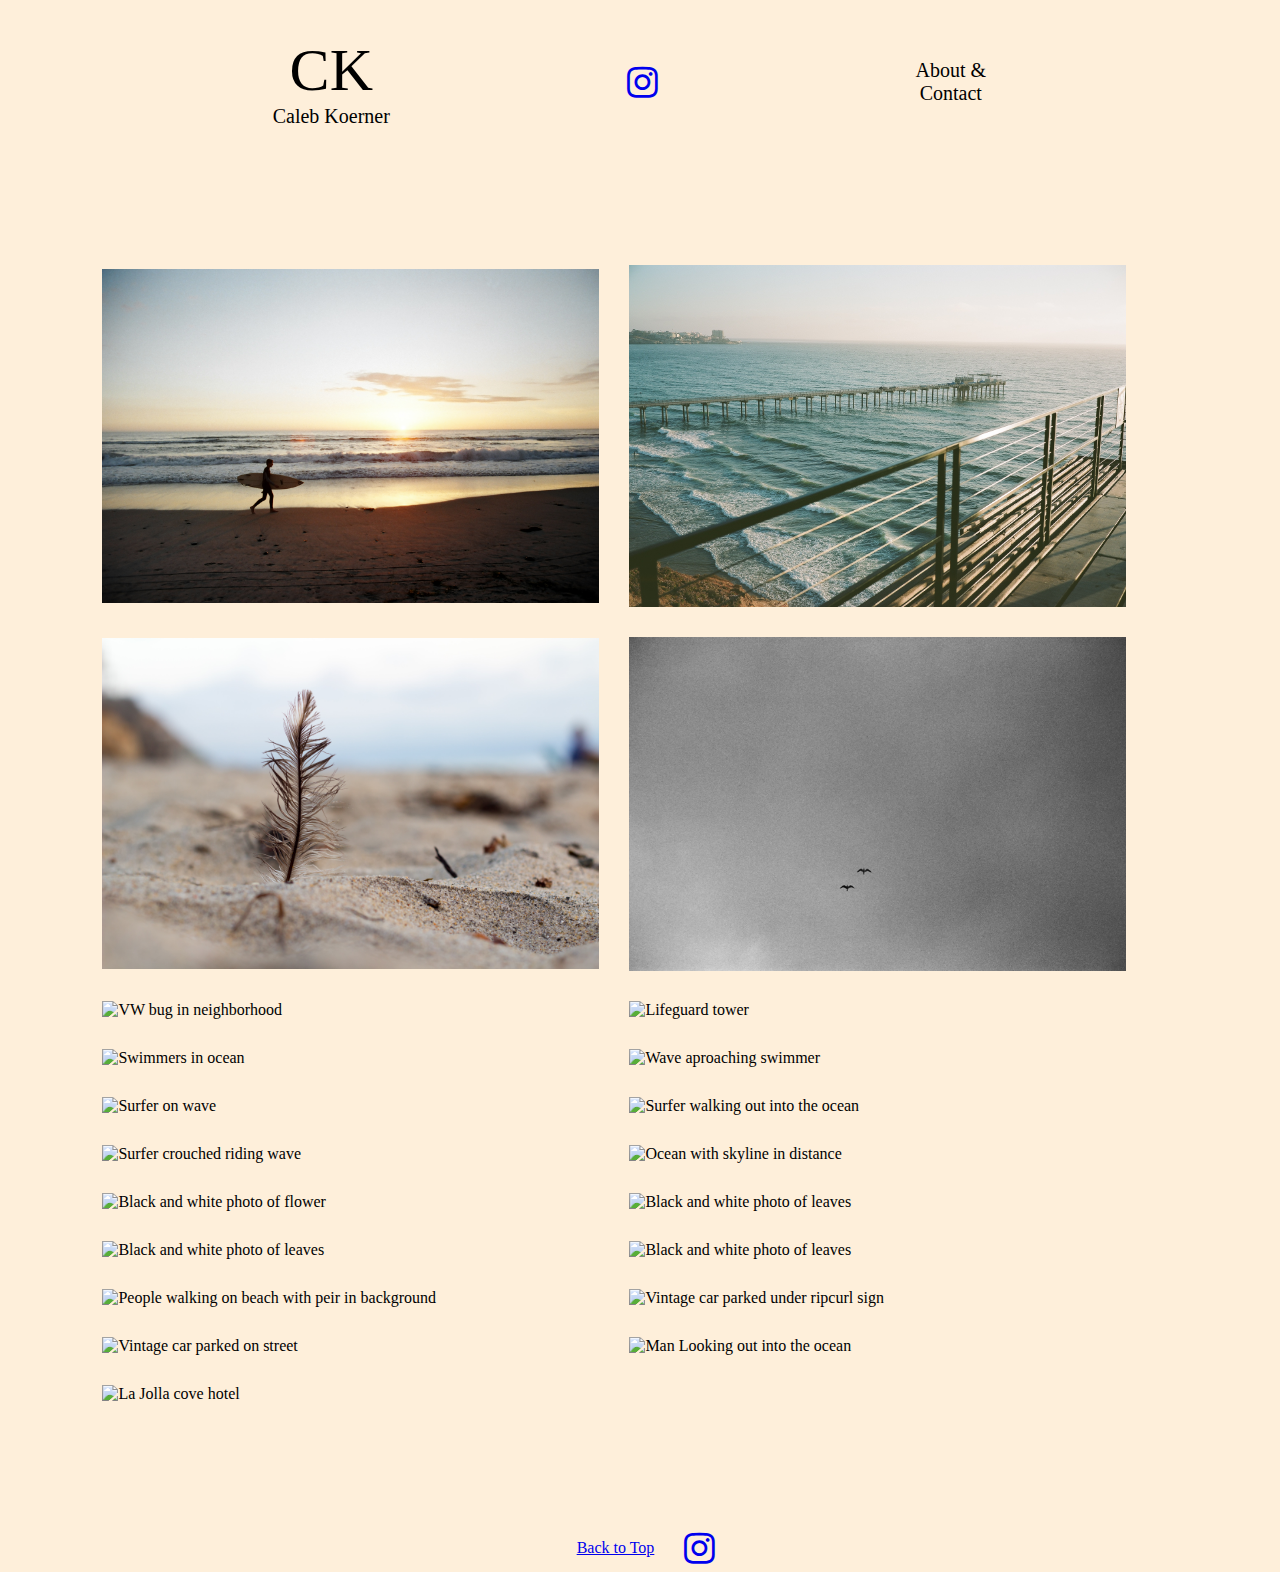
==== index.html @ 7596a1c3 "Updated styling for image gallery" ====
<!DOCTYPE html>
<html lang="en">
<head>
    <meta charset="UTF-8">
    <meta http-equiv="X-UA-Compatible" content="IE=edge">
    <meta name="viewport" content="width=device-width, initial-scale=1.0">
    <link rel="stylesheet" href="style.css">
    <link rel="stylesheet" href="https://cdnjs.cloudflare.com/ajax/libs/font-awesome/4.7.0/css/font-awesome.min.css">
    <script src="script.js"></script>
    <title>Caleb Koerner Photography</title>
</head>

<body>
    <a id="top"></a>
    <header>
        
        <div id="logo-wrapper">
            <div id="logo">CK</div>
            <p> Caleb Koerner</p> 
        </div>
         
        
        <nav>
            <a href="https://www.instagram.com/calebzphoto/"  target="_blank"><i class="fa fa-instagram" style="font-size:36px"></i></a>
        </nav>

        <div id="about">About & Contact</div>
    </header>

        <div class="container">
            <div class="gallery">
                <img src="/images/17050030.JPG" loading="lazy" alt="Man walkging on beach">
                <img src="/images/002608440005.jpg" loading="lazy" alt="Ocean with pier">
                <img src="/images/AHWZ8314.jpg" loading="lazy" alt="feather in sand">
                <img src="/images/ARHK7985.jpg" loading="lazy" alt="Two birds in sky">
                <img src="/images/DSCF0045.jpg" loading="lazy" alt="VW bug in neighborhood">
                <img src="/images/DSCF3265.jpg" loading="lazy" alt="Lifeguard tower">
                <img src="/images/DSCF3669.jpg" loading="lazy" alt="Swimmers in ocean">
                <img src="/images/DSCF3670.jpg" loading="lazy" alt="Wave aproaching swimmer">
                <img src="/images/DSCF3684.jpg" loading="lazy" alt="Surfer on wave">
                <img src="/images/DSCF3709.jpg" loading="lazy" alt="Surfer walking out into the ocean">
                <img src="/images/DSCF3732.jpg" loading="lazy" alt="Surfer crouched riding wave">
                <img src="/images/DSCF3745.jpg" loading="lazy" alt="Ocean with skyline in distance">
                <img src="/images/DSCF5072-2.jpg" loading="lazy" alt="Black and white photo of flower">
                <img src="/images/DSCF5073-2.jpg" loading="lazy" alt="Black and white photo of leaves">
                <img src="/images/DSCF5076.jpg" loading="lazy" alt="Black and white photo of leaves">
                <img src="/images/DSCF5084-4.jpg" loading="lazy" alt="Black and white photo of leaves">
                <img src="/images/DSCF5673-positive.jpg" loading="lazy" alt="People walking on beach with peir in background">
                <img src="/images/DSCF5699-positive.jpg" loading="lazy" alt="Vintage car parked under ripcurl sign">
                <img src="/images/DSCF5703-positive.jpg" loading="lazy" alt="Vintage car parked on street">
                <img src="/images/DSCF9217-Edit.jpg" loading="lazy" alt="Man Looking out into the ocean">
                <img src="/images/DSCF9562.jpg" loading="lazy" alt="La Jolla cove hotel">
            </div>
        </div>
        

    <footer>
        <a href="#top" id="back-to-top">Back to Top</a>
        <a href="https://www.instagram.com/calebzphoto/"  target="_blank"><i class="fa fa-instagram" style="font-size:36px"></i></a>
    </footer>
</body>

</html>
---- style.css ----
:root{
    --papaya-whip: #FEEFDA;
}

*   {
    margin: 0;
    padding: 0;
}

header  {
    font-size: 20px;
    margin: 16px;
    padding: 20px 20px 0 20px;
    display: flex;
    align-items: center;
    text-align: center;
    justify-content: space-evenly;
}

body    {
    background-color: var(--papaya-whip);
}



footer  {
    width: 100vw;
    position: relative;
    bottom: 0;
    left: 0;
    display: flex; 
    align-items: center;
    justify-content: center;
    padding: 3px;
    margin: 3px;
}

#about  {
    max-width: 113px;
}

#back-to-top{
    margin-right: 30px;
}

.container  {
    width: 80%;
    min-height: 100vw;
    display: flex;
    align-items: center;
    justify-content: center;
    padding: 50px 8%;
}

.gallery    {
    display: grid;
    grid-gap: 30px;
    align-items: center;
    justify-content: center;
}

.gallery img{
    width: 100%;
}

#logo   {
    font-size: 60px;
}


@media (min-width:500px) { 
    /* Smartphone view: 1 tile */
    .gallery {
        display: grid;
        grid-template-columns: repeat(2, minmax(250px, 1fr));
        grid-gap: 30px;
        align-items: center;
        justify-content: center;
    }
}
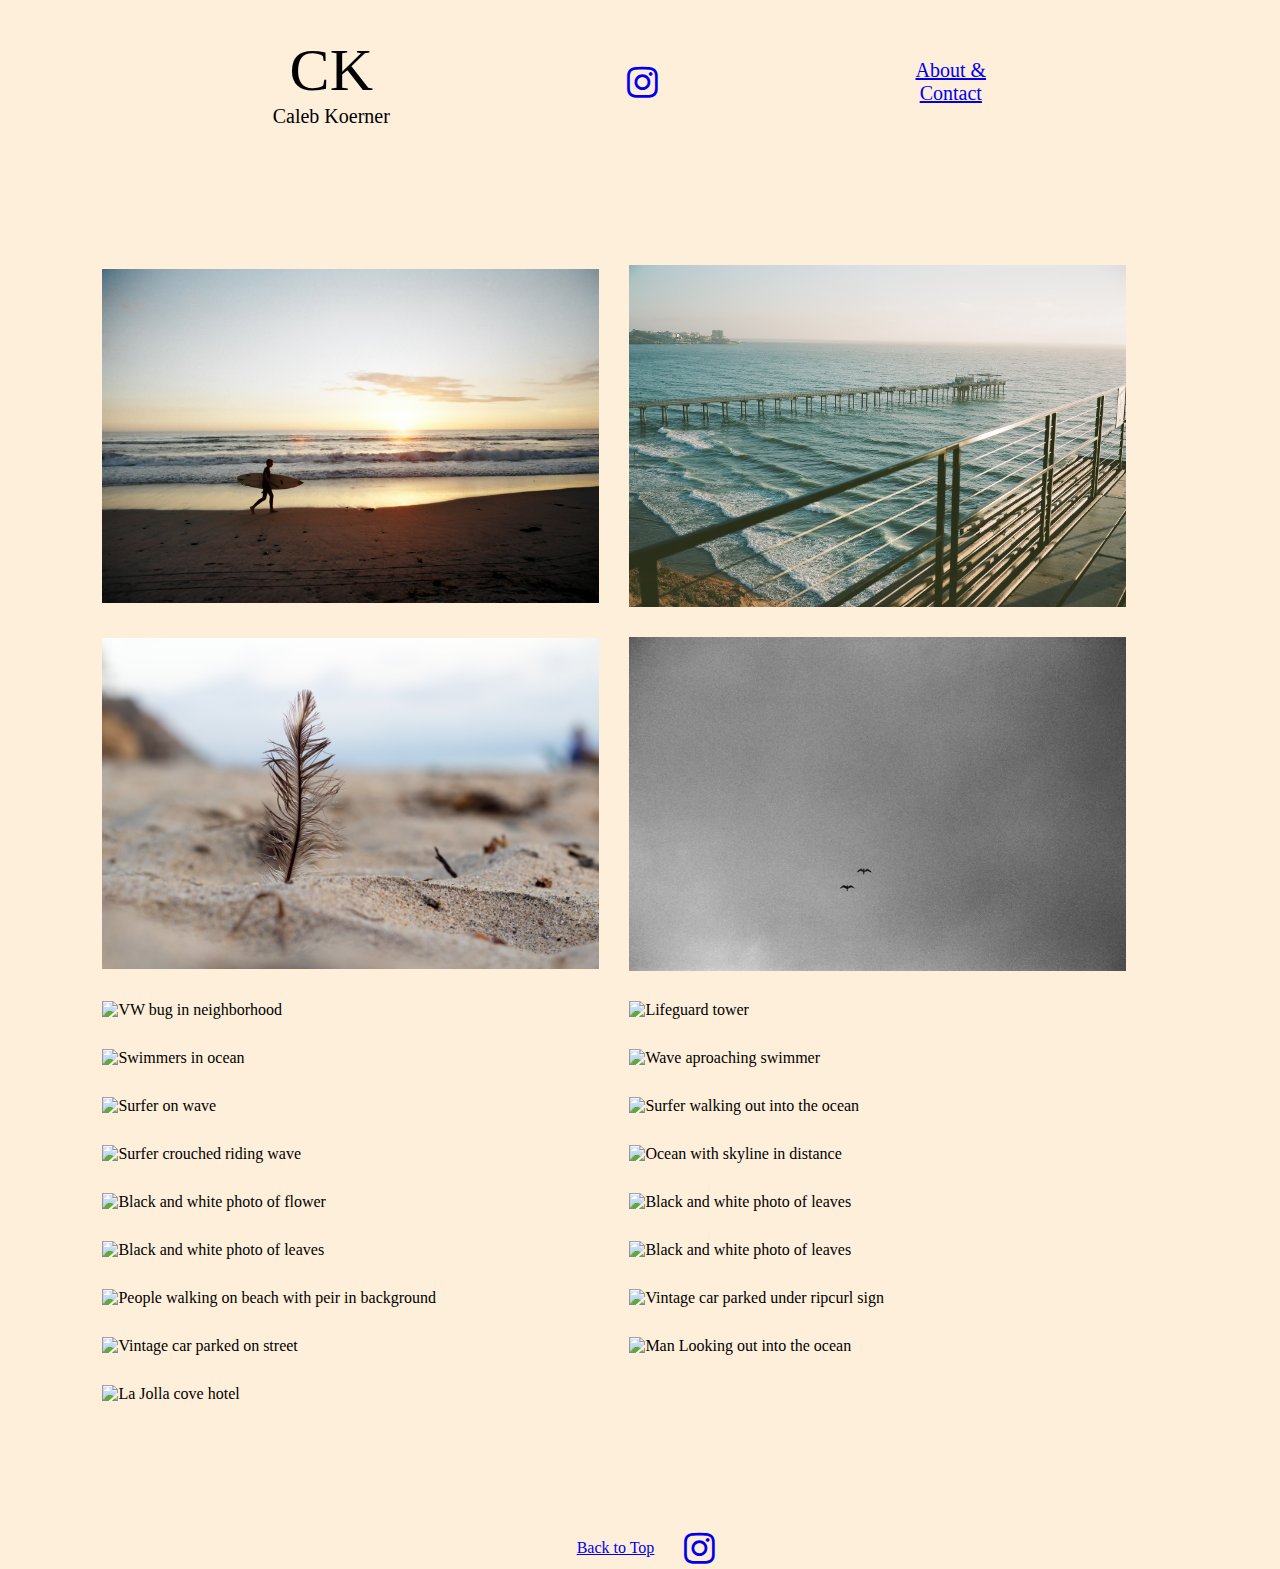
==== commit fb5e4fac: "added contact html and created about me section and contact corm" ====
--- a/index.html
+++ b/index.html
@@ -24,32 +24,32 @@
             <a href="https://www.instagram.com/calebzphoto/"  target="_blank"><i class="fa fa-instagram" style="font-size:36px"></i></a>
         </nav>
 
-        <div id="about">About & Contact</div>
+        <div id="about"> <a href="./contact.html">About & Contact</a></div>
     </header>
 
         <div class="container">
             <div class="gallery">
-                <img src="/images/17050030.JPG" loading="lazy" alt="Man walkging on beach">
-                <img src="/images/002608440005.jpg" loading="lazy" alt="Ocean with pier">
-                <img src="/images/AHWZ8314.jpg" loading="lazy" alt="feather in sand">
-                <img src="/images/ARHK7985.jpg" loading="lazy" alt="Two birds in sky">
-                <img src="/images/DSCF0045.jpg" loading="lazy" alt="VW bug in neighborhood">
-                <img src="/images/DSCF3265.jpg" loading="lazy" alt="Lifeguard tower">
-                <img src="/images/DSCF3669.jpg" loading="lazy" alt="Swimmers in ocean">
-                <img src="/images/DSCF3670.jpg" loading="lazy" alt="Wave aproaching swimmer">
-                <img src="/images/DSCF3684.jpg" loading="lazy" alt="Surfer on wave">
-                <img src="/images/DSCF3709.jpg" loading="lazy" alt="Surfer walking out into the ocean">
-                <img src="/images/DSCF3732.jpg" loading="lazy" alt="Surfer crouched riding wave">
-                <img src="/images/DSCF3745.jpg" loading="lazy" alt="Ocean with skyline in distance">
-                <img src="/images/DSCF5072-2.jpg" loading="lazy" alt="Black and white photo of flower">
-                <img src="/images/DSCF5073-2.jpg" loading="lazy" alt="Black and white photo of leaves">
-                <img src="/images/DSCF5076.jpg" loading="lazy" alt="Black and white photo of leaves">
-                <img src="/images/DSCF5084-4.jpg" loading="lazy" alt="Black and white photo of leaves">
-                <img src="/images/DSCF5673-positive.jpg" loading="lazy" alt="People walking on beach with peir in background">
-                <img src="/images/DSCF5699-positive.jpg" loading="lazy" alt="Vintage car parked under ripcurl sign">
-                <img src="/images/DSCF5703-positive.jpg" loading="lazy" alt="Vintage car parked on street">
-                <img src="/images/DSCF9217-Edit.jpg" loading="lazy" alt="Man Looking out into the ocean">
-                <img src="/images/DSCF9562.jpg" loading="lazy" alt="La Jolla cove hotel">
+                <img src="./images/17050030.JPG" loading="lazy" alt="Man walkging on beach">
+                <img src="./images/002608440005.jpg" loading="lazy" alt="Ocean with pier">
+                <img src="./images/AHWZ8314.jpg" loading="lazy" alt="feather in sand">
+                <img src="./images/ARHK7985.jpg" loading="lazy" alt="Two birds in sky">
+                <img src="./images/DSCF0045.jpg" loading="lazy" alt="VW bug in neighborhood">
+                <img src="./images/DSCF3265.jpg" loading="lazy" alt="Lifeguard tower">
+                <img src="./images/DSCF3669.jpg" loading="lazy" alt="Swimmers in ocean">
+                <img src="./images/DSCF3670.jpg" loading="lazy" alt="Wave aproaching swimmer">
+                <img src="./images/DSCF3684.jpg" loading="lazy" alt="Surfer on wave">
+                <img src="./images/DSCF3709.jpg" loading="lazy" alt="Surfer walking out into the ocean">
+                <img src="./images/DSCF3732.jpg" loading="lazy" alt="Surfer crouched riding wave">
+                <img src="./images/DSCF3745.jpg" loading="lazy" alt="Ocean with skyline in distance">
+                <img src="./images/DSCF5072-2.jpg" loading="lazy" alt="Black and white photo of flower">
+                <img src="./images/DSCF5073-2.jpg" loading="lazy" alt="Black and white photo of leaves">
+                <img src="./images/DSCF5076.jpg" loading="lazy" alt="Black and white photo of leaves">
+                <img src="./images/DSCF5084-4.jpg" loading="lazy" alt="Black and white photo of leaves">
+                <img src="./images/DSCF5673-positive.jpg" loading="lazy" alt="People walking on beach with peir in background">
+                <img src="./images/DSCF5699-positive.jpg" loading="lazy" alt="Vintage car parked under ripcurl sign">
+                <img src="./images/DSCF5703-positive.jpg" loading="lazy" alt="Vintage car parked on street">
+                <img src="./images/DSCF9217-Edit.jpg" loading="lazy" alt="Man Looking out into the ocean">
+                <img src="./images/DSCF9562.jpg" loading="lazy" alt="La Jolla cove hotel">
             </div>
         </div>
         
--- a/style.css
+++ b/style.css
@@ -17,7 +17,12 @@
     justify-content: space-evenly;
 }
 
+html  {
+    height: 100vw;
+}
+
 body    {
+    min-height: 100vw;
     background-color: var(--papaya-whip);
 }
 
@@ -42,6 +47,63 @@
 #back-to-top{
     margin-right: 30px;
 }
+#logo   {
+    font-size: 60px;
+}
+#contact-footer {
+    width: 100vw;
+    position: absolute;
+    bottom: 0;
+    left: 0;
+    display: flex; 
+    align-items: center;
+    justify-content: center;
+    padding: 3px;
+    margin: 3px;
+}
+
+#first-name, #last-name  {
+    width: 100%;
+    padding: 8px;
+   
+
+}
+
+#email, #subject    {
+    width: 90%;
+    padding: 8px;
+}
+
+#message  {
+    width: 90%;
+    height: 100px;
+    margin: 6px 0 4px 0;
+    padding: 8px;
+    line-height: normal;
+}
+
+#contact-form   {
+    display: flexbox;
+    width:33%;
+    margin: 8px;
+}
+
+#name-inputs    {
+    flex-wrap: wrap;
+    display: flex;
+    justify-content: space-between;  
+    align-items: flex-end;  
+    width: 90%;
+}
+
+.wrapper    {
+    display: flex;
+    flex-wrap: wrap;
+}
+
+.about-me   {
+    width: 50%;
+}
 
 .container  {
     width: 80%;
@@ -63,9 +125,7 @@
     width: 100%;
 }
 
-#logo   {
-    font-size: 60px;
-}
+
 
 
 @media (min-width:500px) { 
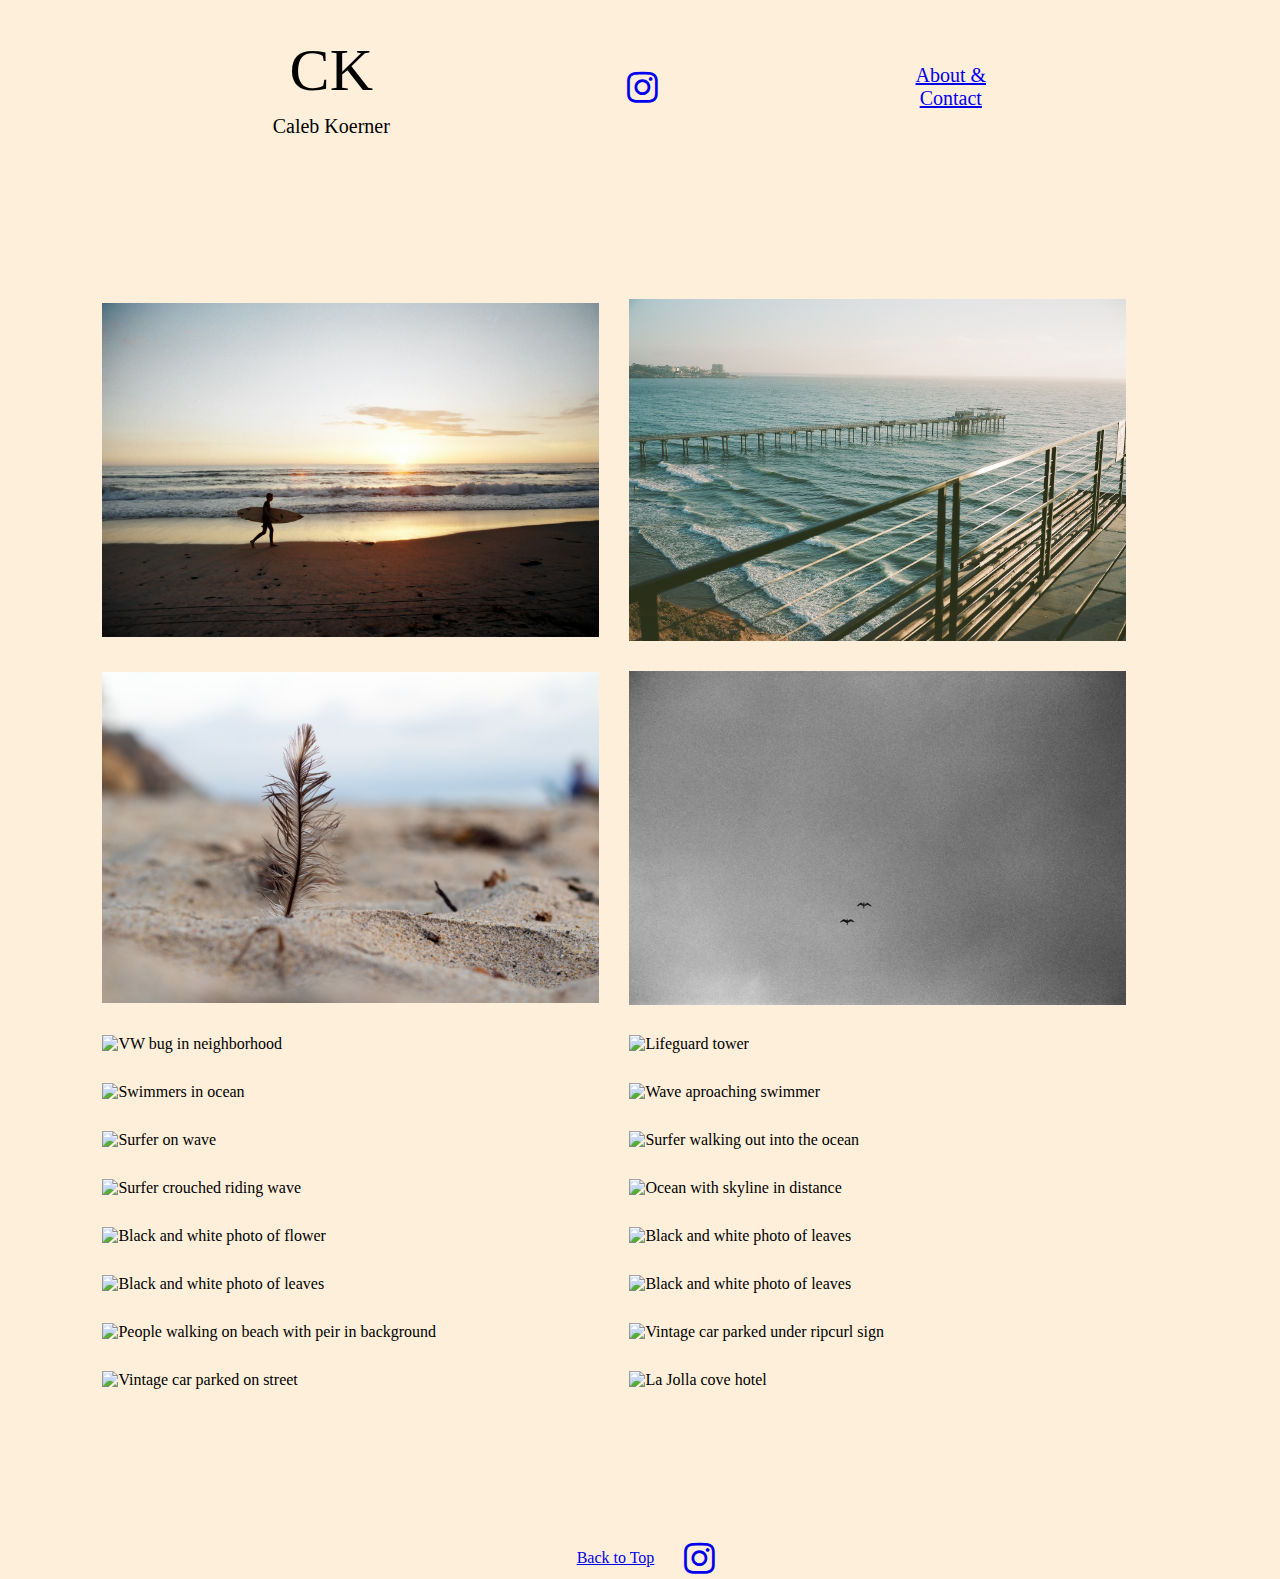
==== commit 03b40404: "updated styling and added image to contact page" ====
--- a/index.html
+++ b/index.html
@@ -48,7 +48,6 @@
                 <img src="./images/DSCF5673-positive.jpg" loading="lazy" alt="People walking on beach with peir in background">
                 <img src="./images/DSCF5699-positive.jpg" loading="lazy" alt="Vintage car parked under ripcurl sign">
                 <img src="./images/DSCF5703-positive.jpg" loading="lazy" alt="Vintage car parked on street">
-                <img src="./images/DSCF9217-Edit.jpg" loading="lazy" alt="Man Looking out into the ocean">
                 <img src="./images/DSCF9562.jpg" loading="lazy" alt="La Jolla cove hotel">
             </div>
         </div>
--- a/style.css
+++ b/style.css
@@ -40,6 +40,10 @@
     margin: 3px;
 }
 
+p   {
+    margin-top: 10px;
+}
+
 #about  {
     max-width: 113px;
 }
@@ -52,12 +56,9 @@
 }
 #contact-footer {
     width: 100vw;
-    position: absolute;
+    position: relative;
     bottom: 0;
     left: 0;
-    display: flex; 
-    align-items: center;
-    justify-content: center;
     padding: 3px;
     margin: 3px;
 }
@@ -65,8 +66,6 @@
 #first-name, #last-name  {
     width: 100%;
     padding: 8px;
-   
-
 }
 
 #email, #subject    {
@@ -77,14 +76,12 @@
 #message  {
     width: 90%;
     height: 100px;
-    margin: 6px 0 4px 0;
     padding: 8px;
     line-height: normal;
 }
 
 #contact-form   {
-    display: flexbox;
-    width:33%;
+    width:50vw;
     margin: 8px;
 }
 
@@ -96,13 +93,22 @@
     width: 90%;
 }
 
+#about-me-image {
+    width: 50vw;
+}
+
 .wrapper    {
     display: flex;
+    flex-direction: column;
+    align-items: center;
+    flex-shrink: auto;
     flex-wrap: wrap;
 }
 
 .about-me   {
     width: 50%;
+    display: inline-block;
+    flex-wrap: wrap;
 }
 
 .container  {
@@ -125,8 +131,15 @@
     width: 100%;
 }
 
+.name-label {
+    font-size: 12px;
+    margin: 0;
+}
 
-
+.submit-button  {
+    display: flex;
+    align-items: flex-start;
+}
 
 @media (min-width:500px) { 
     /* Smartphone view: 1 tile */
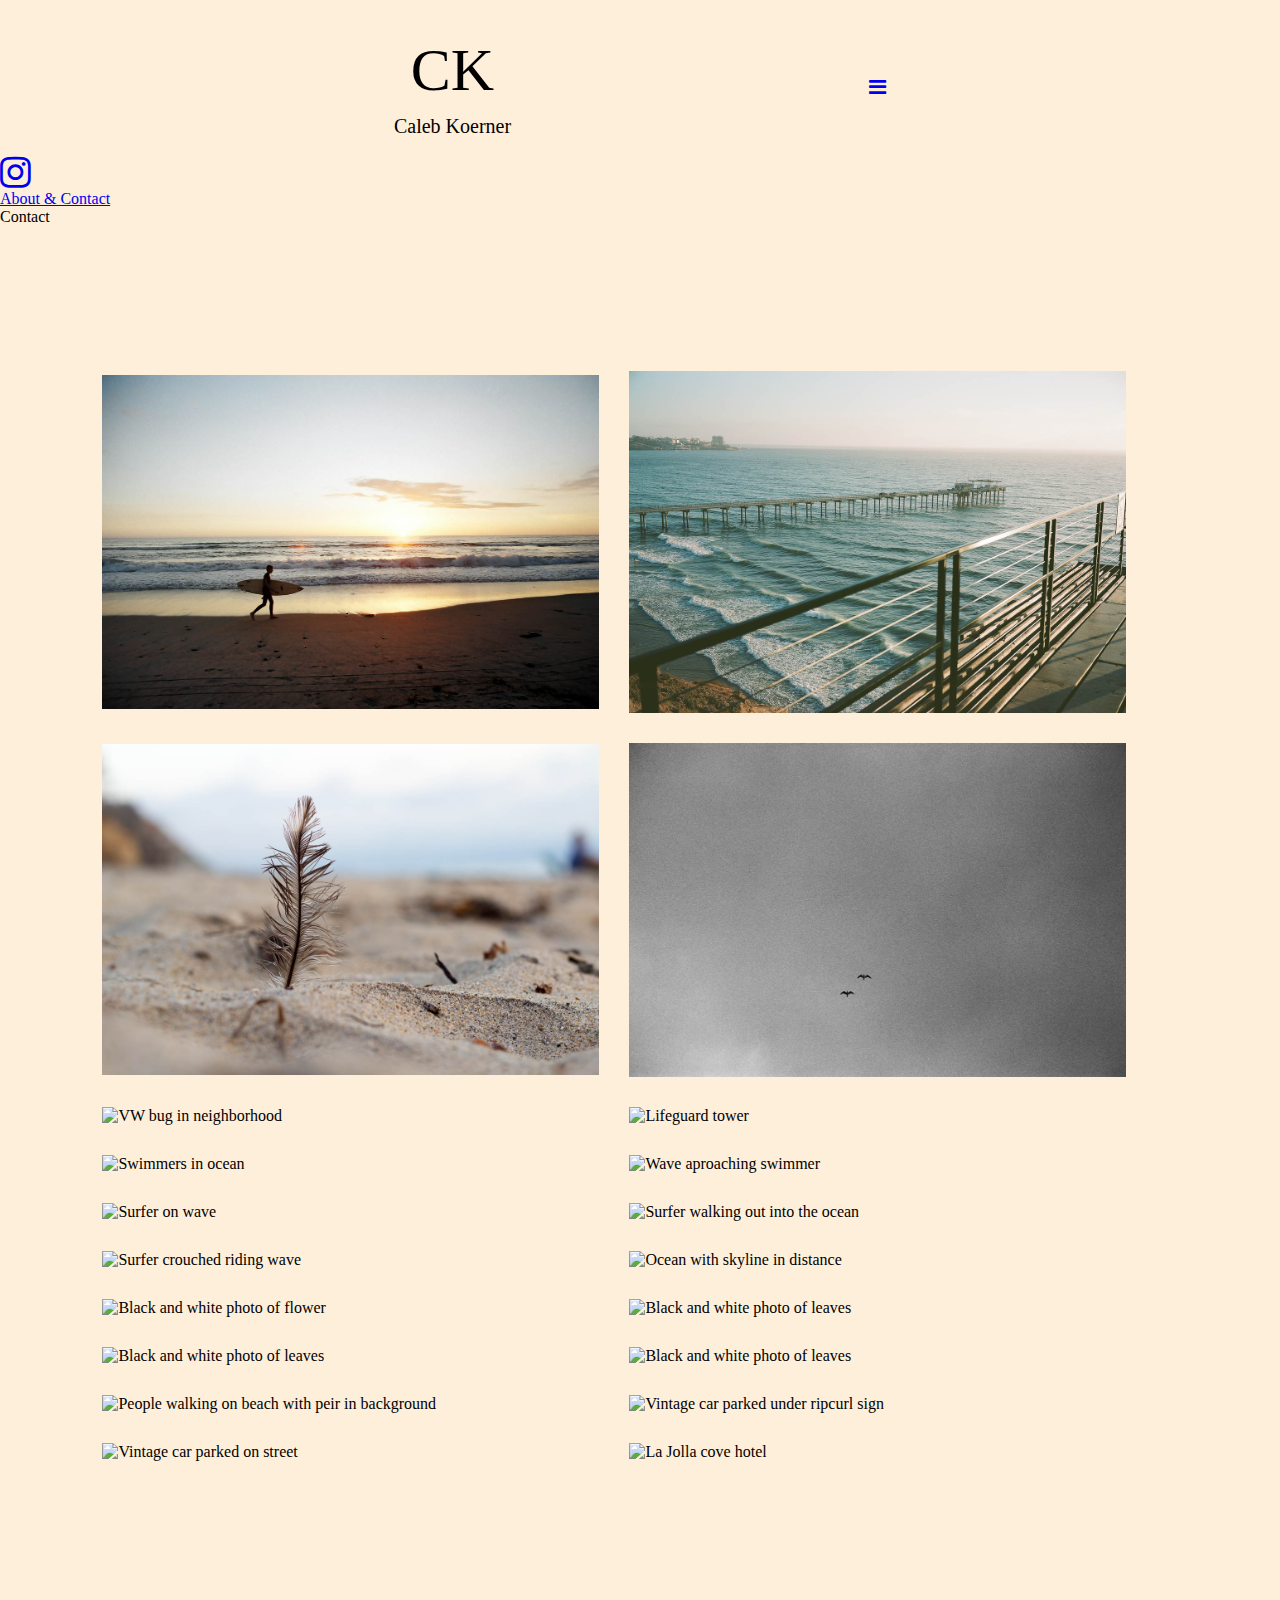
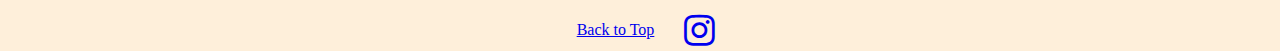
==== commit 8afaa463: "added hamburger nav bar" ====
--- a/index.html
+++ b/index.html
@@ -19,13 +19,18 @@
             <p> Caleb Koerner</p> 
         </div>
          
+        <a href="javascript:void(0);" class="icon" onclick="myFunction()">
+            <i class="fa fa-bars"></i>
         
-        <nav>
-            <a href="https://www.instagram.com/calebzphoto/"  target="_blank"><i class="fa fa-instagram" style="font-size:36px"></i></a>
-        </nav>
-
-        <div id="about"> <a href="./contact.html">About & Contact</a></div>
     </header>
+   
+    <div id="myLinks"<div>
+         <a href="https://www.instagram.com/calebzphoto/"  target="_blank"><i class="fa fa-instagram" style="font-size:36px"></i></a></div>
+         <div id="about"> <a href="./contact.html">About & Contact</a></div>
+         <div id = "contact">Contact</div>
+    </div>
+    
+       
 
         <div class="container">
             <div class="gallery">
--- a/style.css
+++ b/style.css
@@ -64,13 +64,17 @@
 }
 
 #first-name, #last-name  {
-    width: 100%;
+    border: 1px solid black;
+    width: 90%;
     padding: 8px;
+    margin-top: 8px;
 }
+
 
 #email, #subject    {
     width: 90%;
     padding: 8px;
+    border: 1px solid black;
 }
 
 #message  {
@@ -78,23 +82,23 @@
     height: 100px;
     padding: 8px;
     line-height: normal;
+    border: 1px solid black;
 }
 
 #contact-form   {
-    width:50vw;
+    width: 80vw;
     margin: 8px;
 }
 
 #name-inputs    {
-    flex-wrap: wrap;
-    display: flex;
+    display: inline;
     justify-content: space-between;  
     align-items: flex-end;  
     width: 90%;
 }
 
 #about-me-image {
-    width: 50vw;
+    width: 80vw;
 }
 
 .wrapper    {
@@ -106,7 +110,7 @@
 }
 
 .about-me   {
-    width: 50%;
+    width: 60%;
     display: inline-block;
     flex-wrap: wrap;
 }
@@ -142,7 +146,7 @@
 }
 
 @media (min-width:500px) { 
-    /* Smartphone view: 1 tile */
+
     .gallery {
         display: grid;
         grid-template-columns: repeat(2, minmax(250px, 1fr));
@@ -150,6 +154,15 @@
         align-items: center;
         justify-content: center;
     }
+
+    #contact-form   {
+        width: 30vw;
+        margin: 8px;
+    }
+
+    #about-me-image {
+        width: 60vw;
+    }
 }
 
 
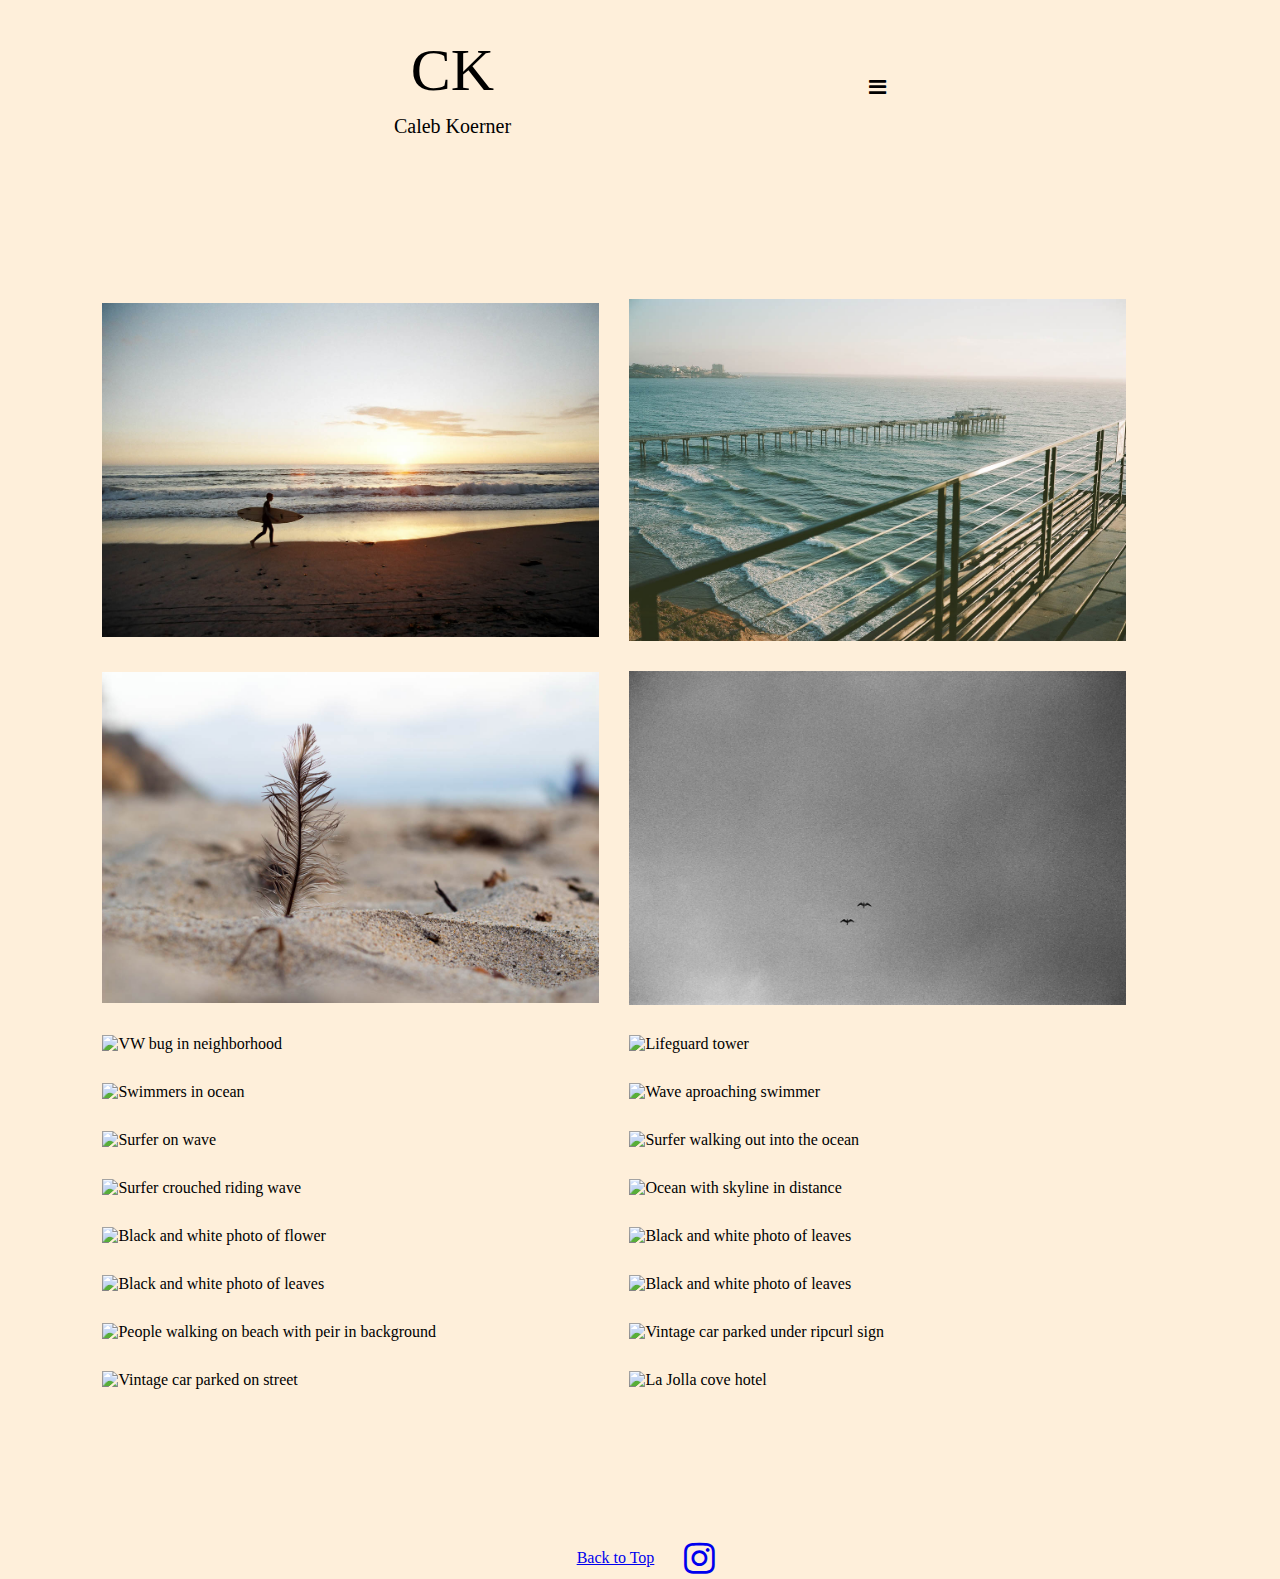
==== commit adc74f1b: "added hamburger menu" ====
--- a/index.html
+++ b/index.html
@@ -18,17 +18,29 @@
             <div id="logo">CK</div>
             <p> Caleb Koerner</p> 
         </div>
+
+        
+   
+         <a href="javascript:void(0);" class="icon" onclick="myFunction()">
+            <i class="fa fa-bars"></i>
+        </a>
+
+
+    </header>
+    <div class="topnav">
+            
+        <div id="myLinks"> 
+            
+            <div class="navLinks">   
+                <a href="https://www.instagram.com/calebzphoto/"  target="_blank"><i class="fa fa-instagram" style="font-size:36px"></i></a>
+                <a href="./contact.html">About & Contact</a>
+            </div>
          
-        <a href="javascript:void(0);" class="icon" onclick="myFunction()">
-            <i class="fa fa-bars"></i>
         
-    </header>
-   
-    <div id="myLinks"<div>
-         <a href="https://www.instagram.com/calebzphoto/"  target="_blank"><i class="fa fa-instagram" style="font-size:36px"></i></a></div>
-         <div id="about"> <a href="./contact.html">About & Contact</a></div>
-         <div id = "contact">Contact</div>
-    </div>
+        </div>
+       
+           
+        </div>
     
        
 
--- a/style.css
+++ b/style.css
@@ -6,6 +6,46 @@
     margin: 0;
     padding: 0;
 }
+
+.topnav #myLinks {
+    display: none;
+    justify-content: right;
+    margin-right: 10%;
+      }
+
+  .topnav a.icon {
+    background: black;
+    display: flex;
+    position: absolute;
+    right: 0;
+    top: 0;
+  }
+
+  .topnav a {
+    color: black;
+    padding: 14px 16px;
+    text-decoration: none;
+    font-size: 17px;
+    display: block;
+    align-items: center;
+  }
+  
+  /* Add a grey background color on mouse-over */
+  .topnav a:hover{
+    background-color: #ddd;
+    color: black;
+  }
+  
+  /* Style the active link (or home/logo) */
+  .active {
+    background-color: #04AA6D;
+    color: white;
+  }
+
+  .fa-bars   {
+
+    color: black;
+  }
 
 header  {
     font-size: 20px;
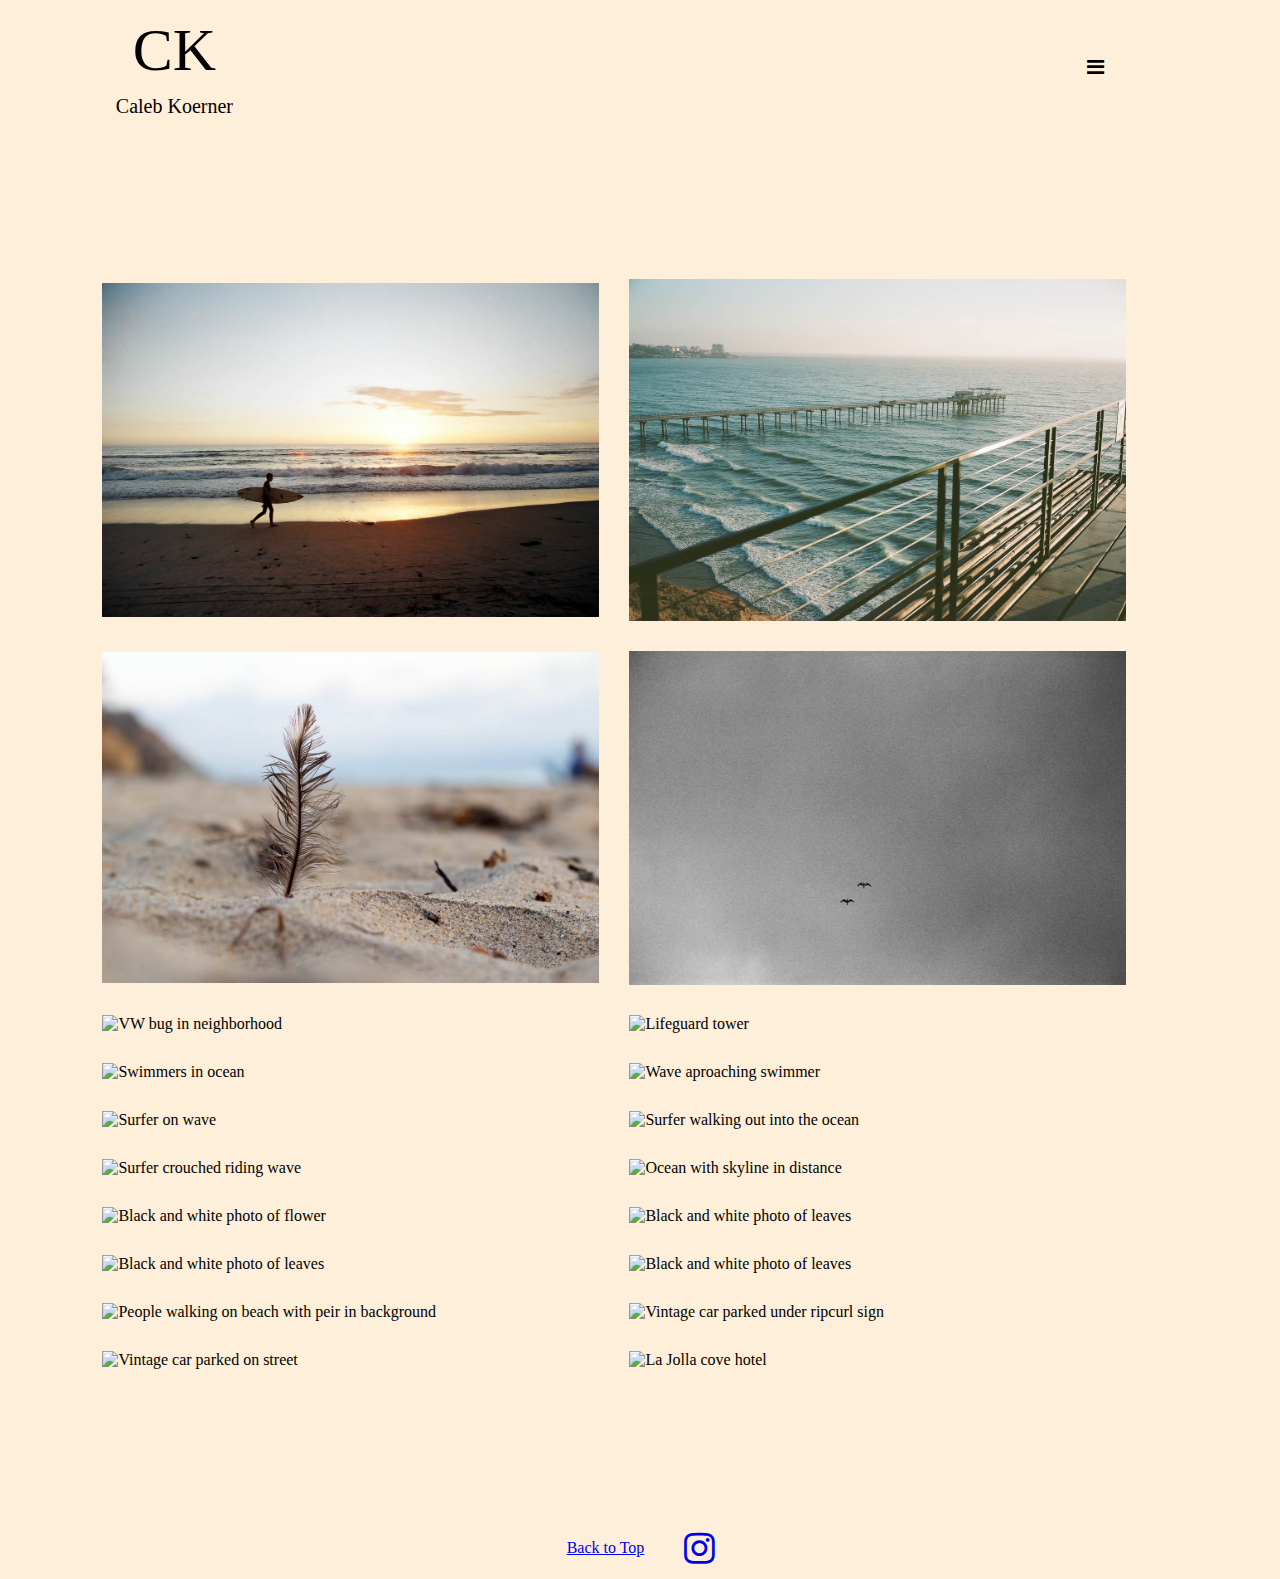
==== commit 09e12b30: "updated header and nav styling" ====
--- a/index.html
+++ b/index.html
@@ -13,17 +13,23 @@
 <body>
     <a id="top"></a>
     <header>
+       
         
-        <div id="logo-wrapper">
-            <div id="logo">CK</div>
-            <p> Caleb Koerner</p> 
+        <div class="HeadContainer">
+
+            <div id="logo-wrapper">
+                <div id="logo">CK</div>
+                <p> Caleb Koerner</p> 
+            </div>
+    
+            
+       
+             <a href="javascript:void(0);" class="icon" onclick="myFunction()">
+                <i class="fa fa-bars"></i>
+            </a>
+
         </div>
-
-        
-   
-         <a href="javascript:void(0);" class="icon" onclick="myFunction()">
-            <i class="fa fa-bars"></i>
-        </a>
+       
 
 
     </header>
--- a/style.css
+++ b/style.css
@@ -5,12 +5,17 @@
 *   {
     margin: 0;
     padding: 0;
+}
+
+.topnav {
+    margin: 16px;
 }
 
 .topnav #myLinks {
     display: none;
     justify-content: right;
     margin-right: 10%;
+    text-align: center;
       }
 
   .topnav a.icon {
@@ -42,6 +47,15 @@
     color: white;
   }
 
+
+  i {
+    padding: 10px;
+
+  }
+  i:hover{
+    background-color: #ddd;
+
+  }
   .fa-bars   {
 
     color: black;
@@ -50,11 +64,11 @@
 header  {
     font-size: 20px;
     margin: 16px;
-    padding: 20px 20px 0 20px;
-    display: flex;
+    /* padding: 20px 20px 20px 20px; */
+    display: flexbox;
     align-items: center;
     text-align: center;
-    justify-content: space-evenly;
+    justify-content: space-between;
 }
 
 html  {
@@ -155,6 +169,16 @@
     flex-wrap: wrap;
 }
 
+.HeadContainer  {
+    width: 80%;
+    display: flex;
+    align-items: center;
+    justify-content: space-between;
+    padding: 0px 8%;
+
+}
+
+
 .container  {
     width: 80%;
     min-height: 100vw;
